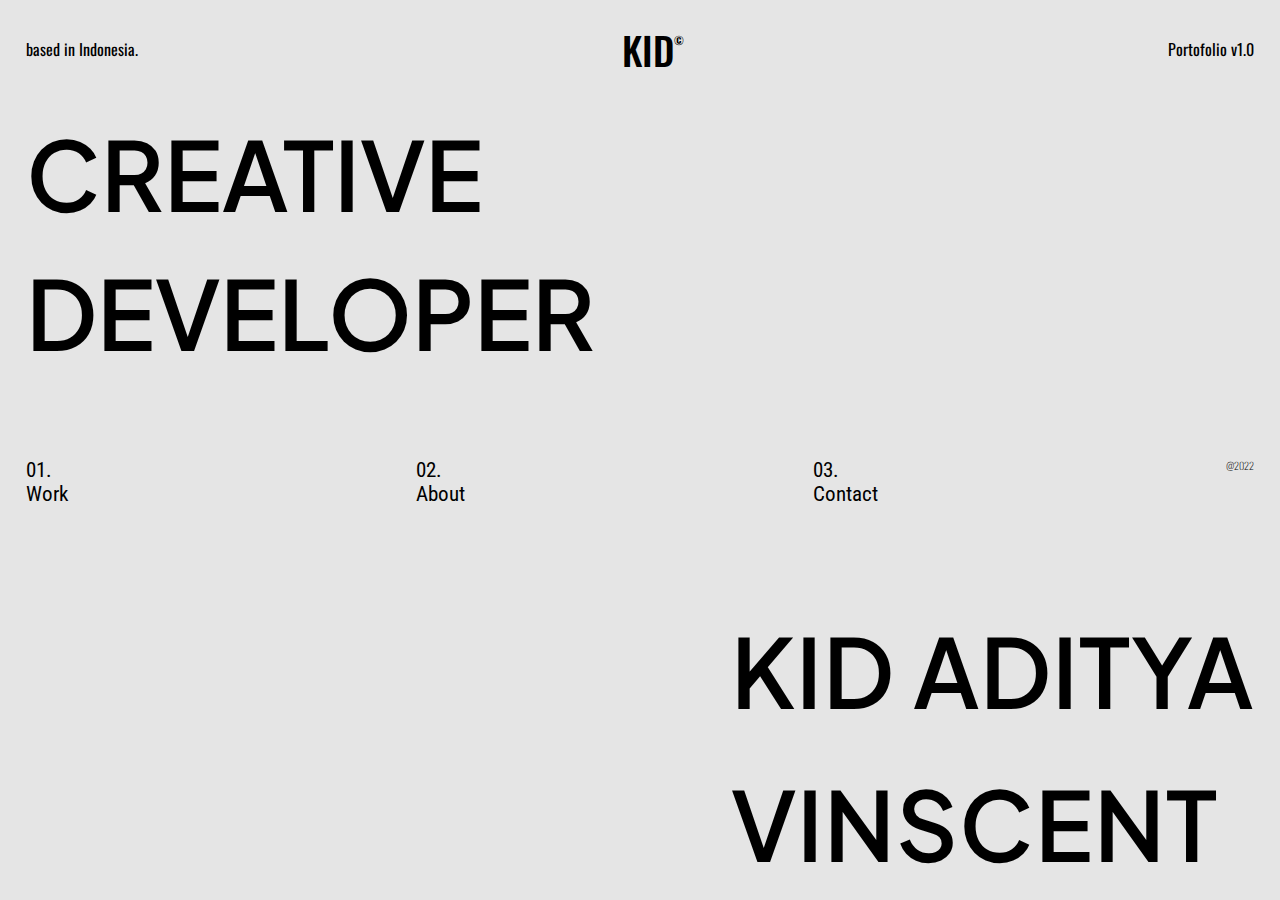
==== index.html @ cd60a244 "add animation" ====
<!DOCTYPE html>
<html lang="en">
<head>
  <meta charset="UTF-8">
  <meta http-equiv="X-UA-Compatible" content="IE=edge">
  <meta name="viewport" content="width=device-width, initial-scale=1.0">
  <link href="stylesheet/style.css" rel="stylesheet">
  <link href="stylesheet/preloader.css" rel="stylesheet">
  <script src="https://code.jquery.com/jquery-3.6.1.min.js"></script>
  <title>Home</title>
</head>
<body>
  <!-- preloader -->
  <!-- <div class="preloader">
    <div class="counter">0</div>
  </div> -->
  <header>
    <nav class="navbar">
      <div class="indonesia">
        <p>based in Indonesia.</p>
      </div>
      <div class="home">
        <a href="index.html">KID<sup>©</sup></a>
      </div>
      <div class="porto">
        <p>Portofolio v1.0</p>
      </div>
    </nav>
  </header>
  <main>
    <h1 class="scale-in-ver-bottom">CREATIVE</h1><br>
    <h1 class="scale-in-ver-bottom">DEVELOPER</h1>
    <ul class="navurl">
      <li><a href="#work">01.<br>Work</a></li>
      <li><a href="#about">02.<br>About</a></li>
      <li><a href="#contact">03.<br>Contact</a></li>
      <li class="build"><p>@2022</p></li>
    </ul>
  </main>
  <footer>
    <ul class="navfoot">
      <li class="footer_name"><h2>KID ADITYA<br>VINSCENT</h2></li>
    </ul>
  </footer>
  <script src="js/preloader.js"></script>
</body>
</html>
---- stylesheet/style.css ----
@import url('https://fonts.googleapis.com/css2?family=Roboto+Condensed:wght@300&display=swap');
@import url('https://fonts.googleapis.com/css2?family=Plus+Jakarta+Sans:ital,wght@0,200;0,300;0,400;0,500;0,600;0,700;0,800;1,200;1,300;1,400;1,500;1,600;1,700;1,800&display=swap');
@import url('https://fonts.googleapis.com/css2?family=Oswald:wght@300;400;500;600&display=swap');

* {
  margin: 0;
  padding: 0;
  background-color: #e5e5e5;
  box-sizing: border-box;
}

/* header section */
header {
  z-index: 1;
}

.navbar {
  display: flex;
  justify-content: space-between;
  align-items: center;
  position: fixed;
  top: 1.3rem;
  width: 100%;
}

.navbar .home a {
  font-family: 'Oswald', sans-serif;
  font-weight: 500;
  font-size: 2.4rem;
  color: black;
  text-decoration: none;
}

.navbar .home sup {
  position: relative;
  bottom: 0.7em;
  font-size: 0.7rem;
}

.navbar p {
  font-family: 'Oswald', sans-serif;
  font-size: 1rem;
}

.navbar .indonesia {
  margin-left: 2%;
}

.navbar .porto {
  margin-right: 2%;
}

/* main section */
main {
  position: relative;
  top: 7rem;
  margin-left: 2%;
  margin-right: 2%;
}

main h1 {
  font-family: 'Plus Jakarta Sans', sans-serif;
  font-size: 6rem;
  font-weight: 600;
}

.navurl {
  display: flex;
  justify-content: space-between;
  align-content: center;
  margin-top: 5%;
  padding: 2% 0;
  list-style-type: none;
}

.navurl li a {
  font-family: 'Roboto Condensed', sans-serif;
  font-size: 1.3rem;
  position: relative;
  color: black;
  text-decoration: none;
}

.navurl li a::after {
  content: "";
  position: absolute;
  left: 0;
  bottom: 0;
  width: 100%;
  height: 2px;
  background: currentColor;
  transform: scaleX(0);
  transform-origin: right;
  transition: transform 250ms ease-in;
}

.navurl li a:hover::after {
  transform: scaleX(1);
  transform-origin: left;
}

.navurl .build p {
  font-family: 'Oswald', sans-serif;
  font-weight: 200;
  font-size: .8vw;
}

/* footer */
footer {
  position: absolute;
  bottom: 0;
  right: 0;
  margin-right: 2%;
}

.navfoot {
  display: flex;
  justify-content: end;
  align-items: center;
  list-style-type: none;
}

.navfoot li h2 {
  font-family: 'Plus Jakarta Sans', sans-serif;
  font-size: 6rem;
  font-weight: 600;
  letter-spacing: 1px;
  line-height: 1.6;
}

/* animation */
.scale-in-ver-bottom {
	-webkit-animation: scale-in-ver-bottom 500ms ease-in both;
	        animation: scale-in-ver-bottom 500ms ease-in both;
}

@-webkit-keyframes scale-in-ver-bottom {
  0% {
    -webkit-transform: scaleY(0);
            transform: scaleY(0);
    -webkit-transform-origin: 0% 100%;
            transform-origin: 0% 100%;
    opacity: 1;
  }
  100% {
    -webkit-transform: scaleY(1);
            transform: scaleY(1);
    -webkit-transform-origin: 0% 100%;
            transform-origin: 0% 100%;
    opacity: 1;
  }
}
@keyframes scale-in-ver-bottom {
  0% {
    -webkit-transform: scaleY(0);
            transform: scaleY(0);
    -webkit-transform-origin: 0% 100%;
            transform-origin: 0% 100%;
    opacity: 1;
  }
  100% {
    -webkit-transform: scaleY(1);
            transform: scaleY(1);
    -webkit-transform-origin: 0% 100%;
            transform-origin: 0% 100%;
    opacity: 1;
  }
}
---- stylesheet/preloader.css ----
/* preloader section*/
.preloader {
  position: fixed;
  top: 0;
  display: flex;
  justify-content: center;
  align-items: center;
  width: 100%;
  height: 100vh;
  background: #070707;
  z-index: 9999;
}

.preloader::before {
  content: 'Kid Aditya Vinscent';
  position: absolute;
  top: 3%;
  left: 1%;
  font-family: 'Plus Jakarta Sans', sans-serif;
  font-size: 2.5rem;
  font-weight: 600;
  text-transform: uppercase;
  color: rgba(255, 255, 255, 1);
}

.preloader::after {
  content: 'Portofolio @2022';
  white-space: pre;
  position: absolute;
  top: 9%;
  left: 1%;
  font-family: 'Plus Jakarta Sans', sans-serif;
  font-size: 2.5rem;
  font-weight: 600;
  text-transform: uppercase;
  color: rgba(255, 255, 255, 1);
}

.active {
  transform: translateY(-100vh);
  transition: ease-in-out 2s;
  transition-delay: 1s;
}

/* counter section */
.counter {
  position: absolute;
  bottom: 0;
  right: 0;
  color: white;
  background-color: #070707;
  font-family: 'Plus Jakarta Sans', sans-serif;
  font-weight: 100;
  font-size: 12rem;
  font-size: 600;
  z-index: 1;
}

.counter::after {
  content: '%';
  font-size: 5.5rem;
  margin-right: 2vw;
}

.hide {
  opacity: 0;
  transition: 1s;
  pointer-events: none;
}
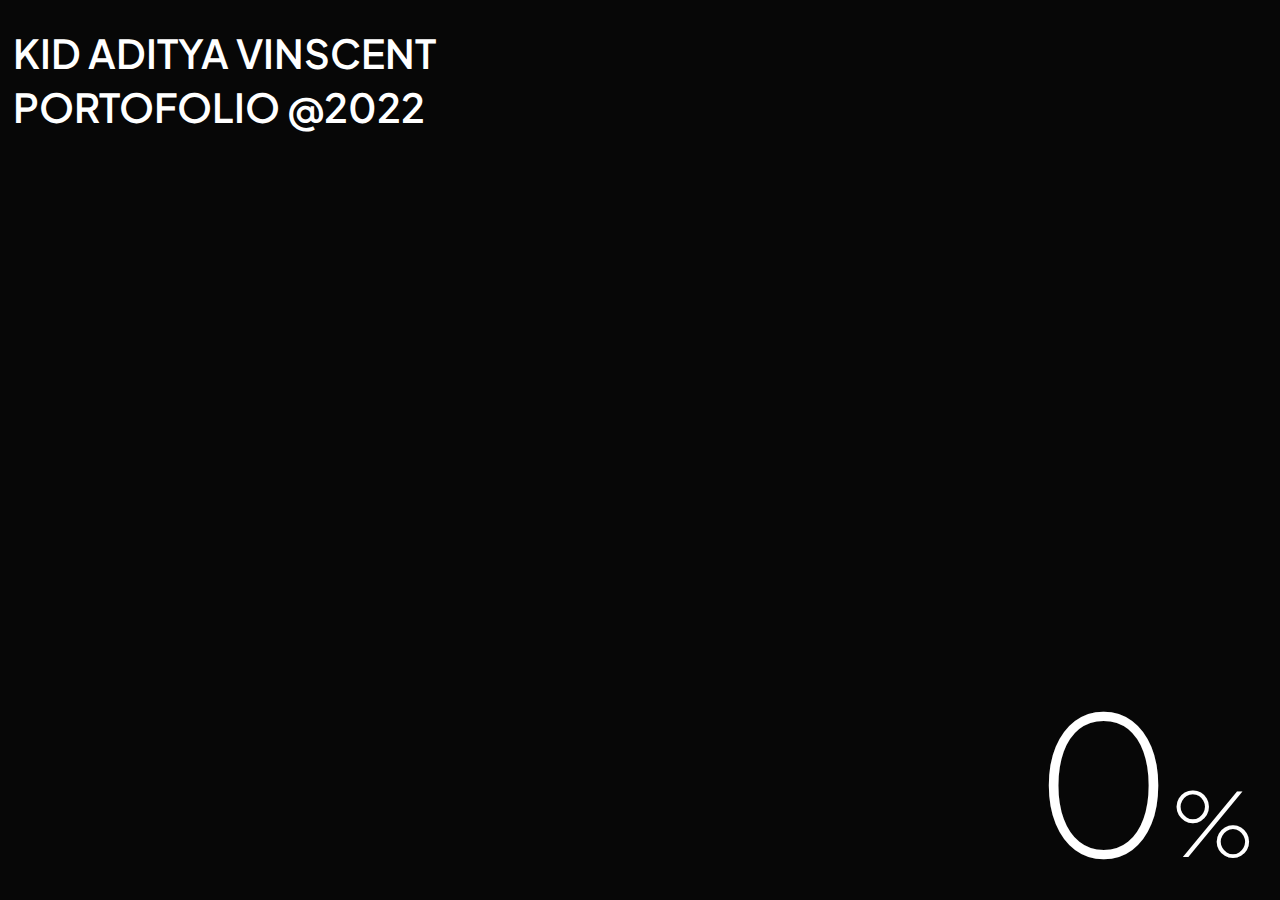
==== commit 3d8c2cc4: "fix smooth animation" ====
--- a/index.html
+++ b/index.html
@@ -4,6 +4,7 @@
   <meta charset="UTF-8">
   <meta http-equiv="X-UA-Compatible" content="IE=edge">
   <meta name="viewport" content="width=device-width, initial-scale=1.0">
+  <link href="images/house-chimney-solid.svg" rel="icon">
   <link href="stylesheet/style.css" rel="stylesheet">
   <link href="stylesheet/preloader.css" rel="stylesheet">
   <script src="https://code.jquery.com/jquery-3.6.1.min.js"></script>
@@ -11,9 +12,9 @@
 </head>
 <body>
   <!-- preloader -->
-  <!-- <div class="preloader">
+  <div class="preloader">
     <div class="counter">0</div>
-  </div> -->
+  </div>
   <header>
     <nav class="navbar">
       <div class="indonesia">
@@ -28,20 +29,25 @@
     </nav>
   </header>
   <main>
-    <h1 class="scale-in-ver-bottom">CREATIVE</h1><br>
-    <h1 class="scale-in-ver-bottom">DEVELOPER</h1>
+    <div class="title1">
+      <h1>INDEPENDENT</h1><br>
+    </div>
+    <div class="title2">
+      <h1>DEVELOPER.</h1>
+    </div>
     <ul class="navurl">
-      <li><a href="#work">01.<br>Work</a></li>
-      <li><a href="#about">02.<br>About</a></li>
-      <li><a href="#contact">03.<br>Contact</a></li>
-      <li class="build"><p>@2022</p></li>
+      <li id="work">01.<br><a href="#w" id="workWord">Work</a></li>
+      <li id="about">02.<br><a href="#a" id="aboutWord">About</a></li>
+      <li id="contact">03.<br><a href="#c" id="contactWord">Contact</a></li>
+      <li class="build"><p id="build">@2022</p></li>
     </ul>
   </main>
-  <footer>
+  <!-- <footer>
     <ul class="navfoot">
       <li class="footer_name"><h2>KID ADITYA<br>VINSCENT</h2></li>
     </ul>
-  </footer>
+  </footer> -->
   <script src="js/preloader.js"></script>
+  <script src="js/index.js"></script>
 </body>
 </html>
--- a/stylesheet/style.css
+++ b/stylesheet/style.css
@@ -1,12 +1,15 @@
-@import url('https://fonts.googleapis.com/css2?family=Roboto+Condensed:wght@300&display=swap');
+@import url('https://fonts.googleapis.com/css2?family=Roboto+Condensed:ital,wght@0,300;0,400;0,700;1,300;1,400;1,700&display=swap');
 @import url('https://fonts.googleapis.com/css2?family=Plus+Jakarta+Sans:ital,wght@0,200;0,300;0,400;0,500;0,600;0,700;0,800;1,200;1,300;1,400;1,500;1,600;1,700;1,800&display=swap');
 @import url('https://fonts.googleapis.com/css2?family=Oswald:wght@300;400;500;600&display=swap');
 
 * {
   margin: 0;
   padding: 0;
+  box-sizing: border-box;
+}
+
+body {
   background-color: #e5e5e5;
-  box-sizing: border-box;
 }
 
 /* header section */
@@ -21,12 +24,17 @@
   position: fixed;
   top: 1.3rem;
   width: 100%;
+  overflow: hidden;
+}
+
+.navbar .home {
+  display: none;
 }
 
 .navbar .home a {
   font-family: 'Oswald', sans-serif;
-  font-weight: 500;
-  font-size: 2.4rem;
+  font-weight: 400;
+  font-size: 2.7rem;
   color: black;
   text-decoration: none;
 }
@@ -44,40 +52,67 @@
 
 .navbar .indonesia {
   margin-left: 2%;
+  display: none;
 }
 
 .navbar .porto {
   margin-right: 2%;
+  display: none;
 }
 
 /* main section */
 main {
   position: relative;
   top: 7rem;
-  margin-left: 2%;
-  margin-right: 2%;
 }
 
-main h1 {
+h1 {
   font-family: 'Plus Jakarta Sans', sans-serif;
-  font-size: 6rem;
+  font-size: 7rem;
+  line-height: 120px;
   font-weight: 600;
+  margin-left: 2%;
+  display: none;
+  /* animation: slide-up 0.9s cubic-bezier(0.65, 0, 0.35, 1) both; */
+}
+
+.title1, .title2 {
+  overflow: hidden;
 }
 
 .navurl {
-  display: flex;
+  display: none;
   justify-content: space-between;
   align-content: center;
+  width: 100%;
   margin-top: 5%;
   padding: 2% 0;
   list-style-type: none;
+  background-color: black;
+  padding-left: 2%;
+  padding-right: 2%;
+  overflow: hidden;
+}
+
+.navurl #work,
+.navurl #about,
+.navurl #contact,
+.navurl .build {
+  display: none;
+}
+
+.navurl li {
+  font-family: 'Roboto Condensed', sans-serif;
+  font-size: 1rem;
+  color: white;
 }
 
 .navurl li a {
   font-family: 'Roboto Condensed', sans-serif;
-  font-size: 1.3rem;
+  font-size: 2.3rem;
+  font-weight: 500;
   position: relative;
-  color: black;
+  color: white;
   text-decoration: none;
 }
 
@@ -129,40 +164,24 @@
 }
 
 /* animation */
-.scale-in-ver-bottom {
-	-webkit-animation: scale-in-ver-bottom 500ms ease-in both;
-	        animation: scale-in-ver-bottom 500ms ease-in both;
+@keyframes slide-up {
+  0% {
+    transform: translateY(100px);
+  }
+  100% {
+    transform: translateY(0);
+  }
 }
 
-@-webkit-keyframes scale-in-ver-bottom {
+@keyframes scale-in-ver-center {
   0% {
     -webkit-transform: scaleY(0);
             transform: scaleY(0);
-    -webkit-transform-origin: 0% 100%;
-            transform-origin: 0% 100%;
     opacity: 1;
   }
   100% {
     -webkit-transform: scaleY(1);
             transform: scaleY(1);
-    -webkit-transform-origin: 0% 100%;
-            transform-origin: 0% 100%;
     opacity: 1;
   }
 }
-@keyframes scale-in-ver-bottom {
-  0% {
-    -webkit-transform: scaleY(0);
-            transform: scaleY(0);
-    -webkit-transform-origin: 0% 100%;
-            transform-origin: 0% 100%;
-    opacity: 1;
-  }
-  100% {
-    -webkit-transform: scaleY(1);
-            transform: scaleY(1);
-    -webkit-transform-origin: 0% 100%;
-            transform-origin: 0% 100%;
-    opacity: 1;
-  }
-}